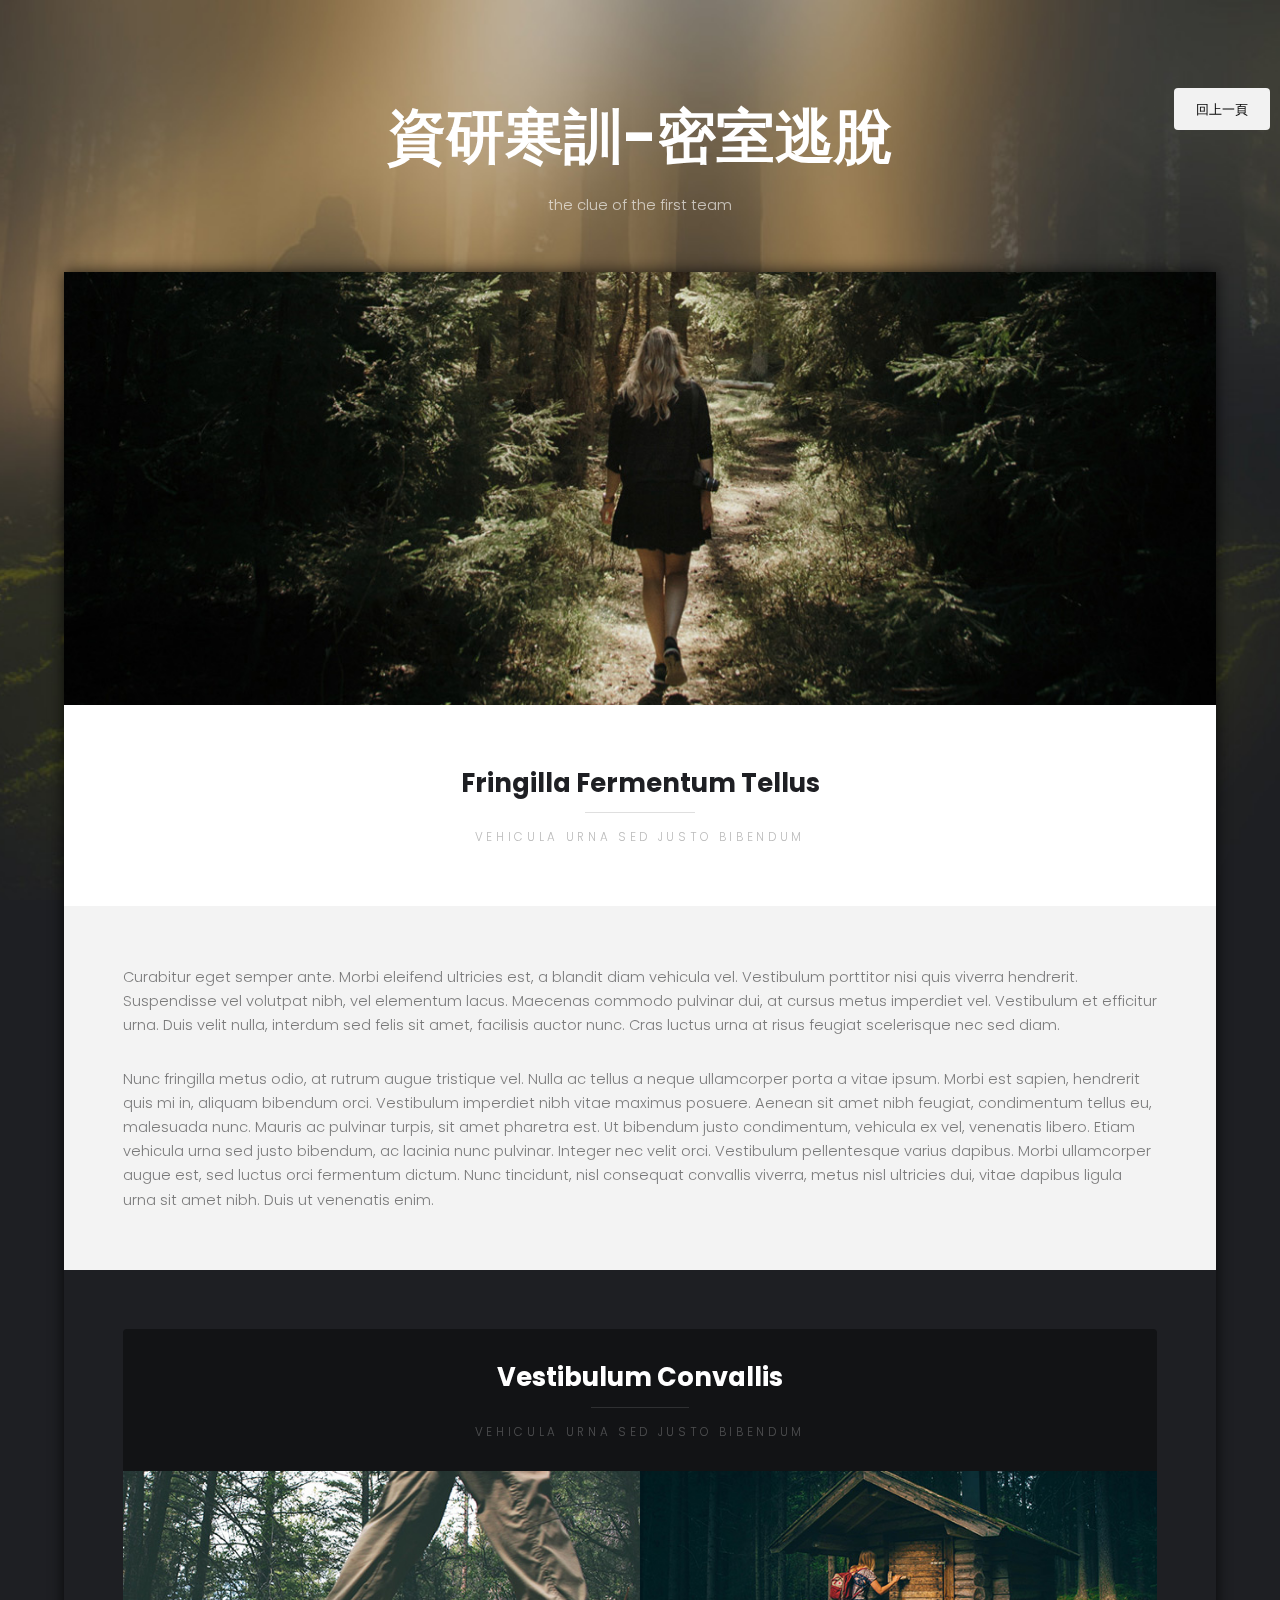
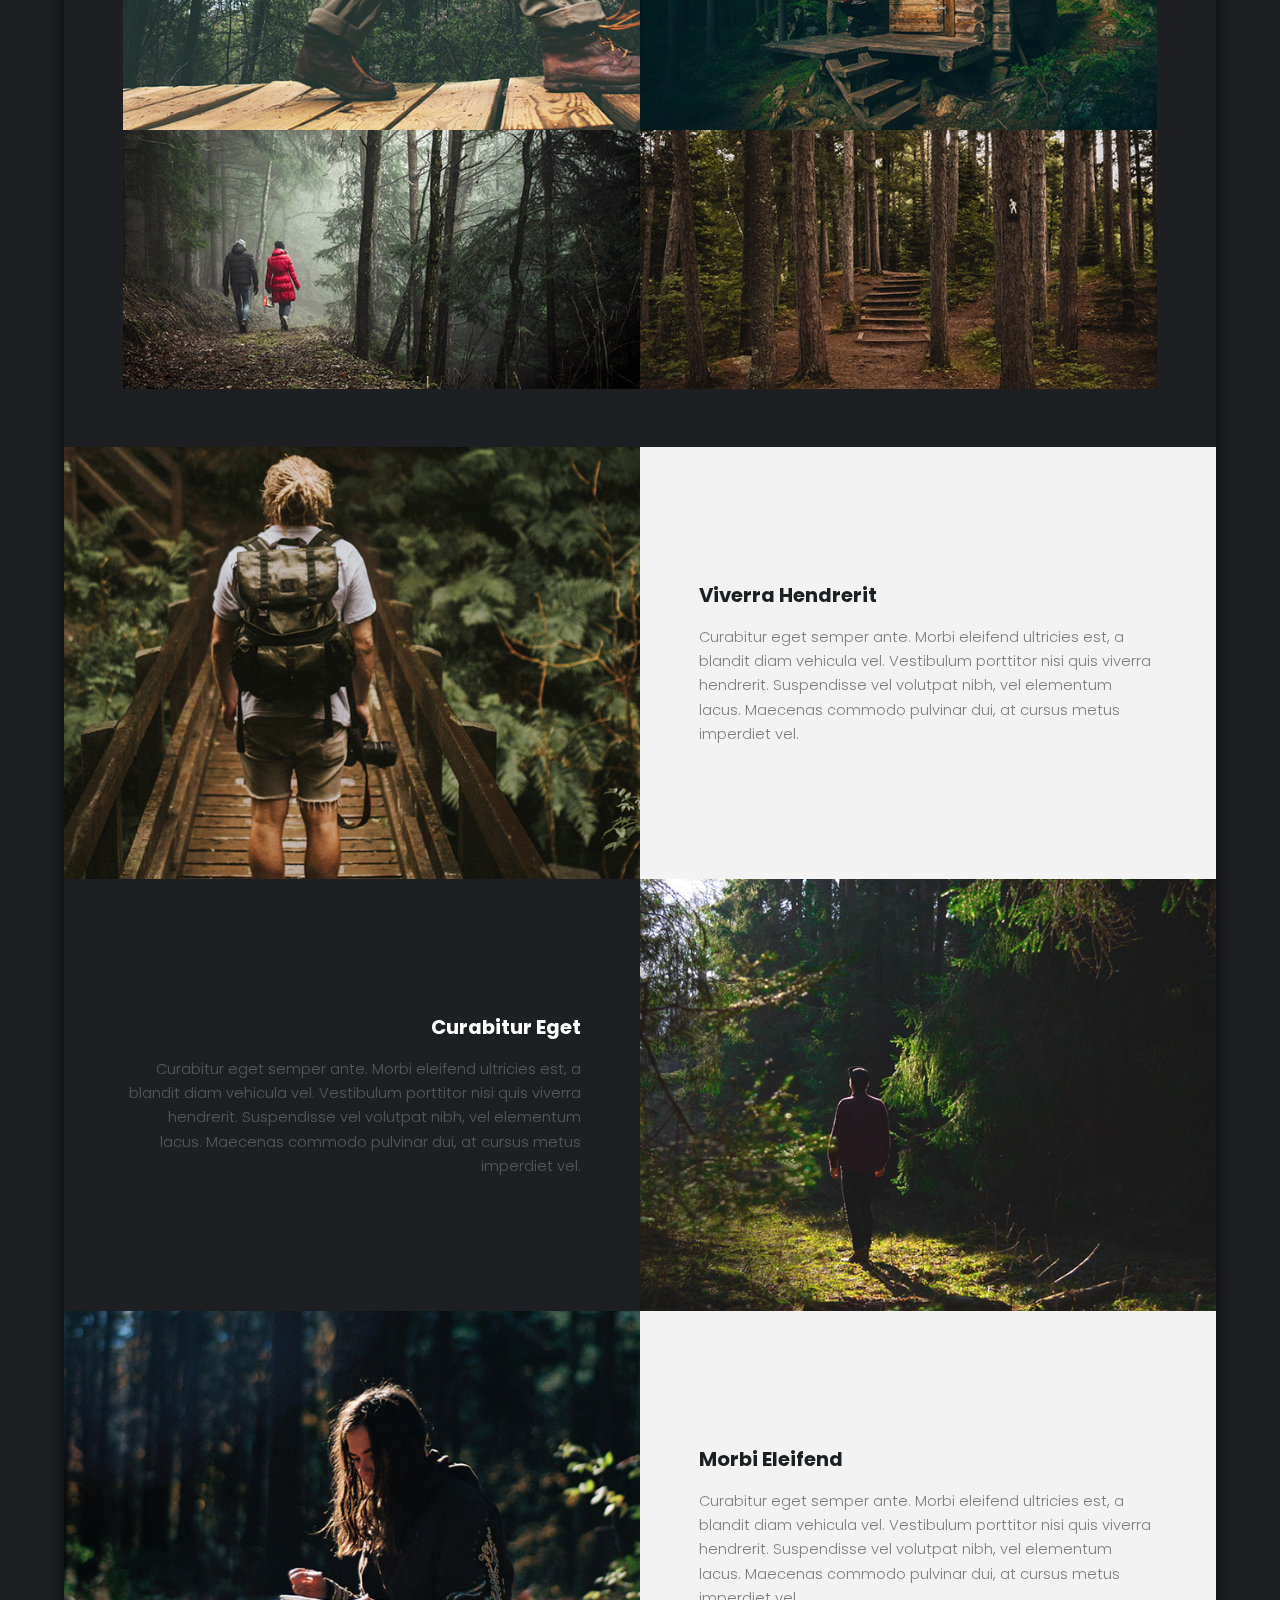
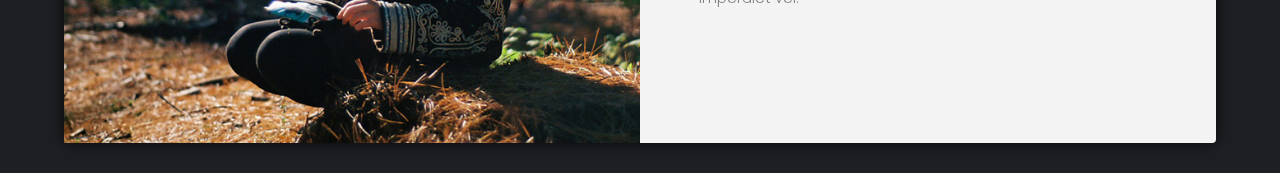
==== Clue/clue-1.html @ 42cfb379 "first commit" ====
<!DOCTYPE HTML>
<!--
	Caminar by TEMPLATED
	templated.co @templatedco
	Released for free under the Creative Commons Attribution 3.0 license (templated.co/license)
-->
<html>
	<head>
		<title>Clue</title>
		<meta charset="utf-8" />
		<meta name="viewport" content="width=device-width, initial-scale=1" />
		<link rel="stylesheet" href="assets/css/main.css" />
	</head>
	<body>
        <div class="top">
            <a href="https://weng-john.github.io/" ><button id="return">回上一頁</button></a>
        </div>
		<!-- Header -->
			<header id="header">
				<div class="logo">
                    <a href="#">資研寒訓-密室逃脫 
                        <br><br>
                        <span>the clue of the first team</span></a>
                </div>
			</header>

		<!-- Main -->
			<section id="main">
				<div class="inner">

				<!-- One -->
					<section id="one" class="wrapper style1">

						<div class="image fit flush">
							<img src="images/pic02.jpg" alt="" />
						</div>
						<header class="special">
							<h2>Fringilla Fermentum Tellus</h2>
							<p>vehicula urna sed justo bibendum</p>
						</header>
						<div class="content">
							<p>Curabitur eget semper ante. Morbi eleifend ultricies est, a blandit diam vehicula vel. Vestibulum porttitor nisi quis viverra hendrerit. Suspendisse vel volutpat nibh, vel elementum lacus. Maecenas commodo pulvinar dui, at cursus metus imperdiet vel. Vestibulum et efficitur urna. Duis velit nulla, interdum sed felis sit amet, facilisis auctor nunc. Cras luctus urna at risus feugiat scelerisque nec sed diam. </p>
							<p>Nunc fringilla metus odio, at rutrum augue tristique vel. Nulla ac tellus a neque ullamcorper porta a vitae ipsum. Morbi est sapien, hendrerit quis mi in, aliquam bibendum orci. Vestibulum imperdiet nibh vitae maximus posuere. Aenean sit amet nibh feugiat, condimentum tellus eu, malesuada nunc. Mauris ac pulvinar turpis, sit amet pharetra est. Ut bibendum justo condimentum, vehicula ex vel, venenatis libero. Etiam vehicula urna sed justo bibendum, ac lacinia nunc pulvinar. Integer nec velit orci. Vestibulum pellentesque varius dapibus. Morbi ullamcorper augue est, sed luctus orci fermentum dictum. Nunc tincidunt, nisl consequat convallis viverra, metus nisl ultricies dui, vitae dapibus ligula urna sit amet nibh. Duis ut venenatis enim.</p>
						</div>
					</section>

				<!-- Two -->
					<section id="two" class="wrapper style2">
						<header>
							<h2>Vestibulum Convallis</h2>
							<p>vehicula urna sed justo bibendum</p>
						</header>
						<div class="content">
							<div class="gallery">
								<div>
									<div class="image fit flush">
										<a href="images/pic03.jpg"><img src="images/pic03.jpg" alt="" /></a>
									</div>
								</div>
								<div>
									<div class="image fit flush">
										<a href="images/pic01.jpg"><img src="images/pic01.jpg" alt="" /></a>
									</div>
								</div>
								<div>
									<div class="image fit flush">
										<a href="images/pic04.jpg"><img src="images/pic04.jpg" alt="" /></a>
									</div>
								</div>
								<div>
									<div class="image fit flush">
										<a href="images/pic05.jpg"><img src="images/pic05.jpg" alt="" /></a>
									</div>
								</div>
							</div>
						</div>
					</section>

				<!-- Three -->
					<section id="three" class="wrapper">
						<div class="spotlight">
							<div class="image flush"><img src="images/pic06.jpg" alt="" /></div>
							<div class="inner">
								<h3>Viverra Hendrerit</h3>
								<p>Curabitur eget semper ante. Morbi eleifend ultricies est, a blandit diam vehicula vel. Vestibulum porttitor nisi quis viverra hendrerit. Suspendisse vel volutpat nibh, vel elementum lacus. Maecenas commodo pulvinar dui, at cursus metus imperdiet vel.</p>
							</div>
						</div>
						<div class="spotlight alt">
							<div class="image flush"><img src="images/pic07.jpg" alt="" /></div>
							<div  class="inner">
								<h3>Curabitur Eget</h3>
								<p>Curabitur eget semper ante. Morbi eleifend ultricies est, a blandit diam vehicula vel. Vestibulum porttitor nisi quis viverra hendrerit. Suspendisse vel volutpat nibh, vel elementum lacus. Maecenas commodo pulvinar dui, at cursus metus imperdiet vel.</p>
							</div>
						</div>
						<div class="spotlight">
							<div class="image flush"><img src="images/pic08.jpg" alt="" /></div>
							<div class="inner">
								<h3>Morbi Eleifend</h3>
								<p>Curabitur eget semper ante. Morbi eleifend ultricies est, a blandit diam vehicula vel. Vestibulum porttitor nisi quis viverra hendrerit. Suspendisse vel volutpat nibh, vel elementum lacus. Maecenas commodo pulvinar dui, at cursus metus imperdiet vel.</p>
							</div>
						</div>
					</section>

				</div>
			</section>

		<!-- Scripts -->
			<script src="assets/js/jquery.min.js"></script>
			<script src="assets/js/jquery.poptrox.min.js"></script>
			<script src="assets/js/skel.min.js"></script>
			<script src="assets/js/util.js"></script>
			<script src="assets/js/main.js"></script>
            <script src="assets/js/Caesar.js"></script>
            <script src="assets/js/button.js"></script>

	</body>
</html>
---- Clue/assets/css/main.css ----
@import url(font-awesome.min.css);
@import url("https://fonts.googleapis.com/css?family=Poppins:300,400,500,600,700");

/*
	Caminar by TEMPLATED
	templated.co @templatedco
	Released for free under the Creative Commons Attribution 3.0 license (templated.co/license)
*/

/* Reset */

	html, body, div, span, applet, object, iframe, h1, h2, h3, h4, h5, h6, p, blockquote, pre, a, abbr, acronym, address, big, cite, code, del, dfn, em, img, ins, kbd, q, s, samp, small, strike, strong, sub, sup, tt, var, b, u, i, center, dl, dt, dd, ol, ul, li, fieldset, form, label, legend, table, caption, tbody, tfoot, thead, tr, th, td, article, aside, canvas, details, embed, figure, figcaption, footer, header, hgroup, menu, nav, output, ruby, section, summary, time, mark, audio, video {
		margin: 0;
		padding: 0;
		border: 0;
		font-size: 100%;
		font: inherit;
		vertical-align: baseline;
	}

	article, aside, details, figcaption, figure, footer, header, hgroup, menu, nav, section {
		display: block;
	}

	body {
		line-height: 1;
	}

	ol, ul {
		list-style: none;
	}

	blockquote, q {
		quotes: none;
	}

	blockquote:before, blockquote:after, q:before, q:after {
		content: '';
		content: none;
	}

	table {
		border-collapse: collapse;
		border-spacing: 0;
	}

	body {
		-webkit-text-size-adjust: none;
	}

/* Box Model */

	*, *:before, *:after {
		-moz-box-sizing: border-box;
		-webkit-box-sizing: border-box;
		box-sizing: border-box;
	}

/* Containers */

	.container {
		margin-left: auto;
		margin-right: auto;
	}

	.container.\31 25\25 {
		width: 100%;
		max-width: 100rem;
		min-width: 80rem;
	}

	.container.\37 5\25 {
		width: 60rem;
	}

	.container.\35 0\25 {
		width: 40rem;
	}

	.container.\32 5\25 {
		width: 20rem;
	}

	.container {
		width: 80rem;
	}

	@media screen and (max-width: 1680px) {

		.container.\31 25\25 {
			width: 100%;
			max-width: 100rem;
			min-width: 80rem;
		}

		.container.\37 5\25 {
			width: 60rem;
		}

		.container.\35 0\25 {
			width: 40rem;
		}

		.container.\32 5\25 {
			width: 20rem;
		}

		.container {
			width: 80rem;
		}

	}

	@media screen and (max-width: 1280px) {

		.container.\31 25\25 {
			width: 100%;
			max-width: 81.25rem;
			min-width: 65rem;
		}

		.container.\37 5\25 {
			width: 48.75rem;
		}

		.container.\35 0\25 {
			width: 32.5rem;
		}

		.container.\32 5\25 {
			width: 16.25rem;
		}

		.container {
			width: 65rem;
		}

	}

	@media screen and (max-width: 980px) {

		.container.\31 25\25 {
			width: 100%;
			max-width: 112.5%;
			min-width: 90%;
		}

		.container.\37 5\25 {
			width: 67.5%;
		}

		.container.\35 0\25 {
			width: 45%;
		}

		.container.\32 5\25 {
			width: 22.5%;
		}

		.container {
			width: 90%;
		}

	}

	@media screen and (max-width: 736px) {

		.container.\31 25\25 {
			width: 100%;
			max-width: 112.5%;
			min-width: 90%;
		}

		.container.\37 5\25 {
			width: 67.5%;
		}

		.container.\35 0\25 {
			width: 45%;
		}

		.container.\32 5\25 {
			width: 22.5%;
		}

		.container {
			width: 90% !important;
		}

	}

	@media screen and (max-width: 480px) {

		.container.\31 25\25 {
			width: 100%;
			max-width: 112.5%;
			min-width: 90%;
		}

		.container.\37 5\25 {
			width: 67.5%;
		}

		.container.\35 0\25 {
			width: 45%;
		}

		.container.\32 5\25 {
			width: 22.5%;
		}

		.container {
			width: 90% !important;
		}

	}

/* Grid */

	.row {
		border-bottom: solid 1px transparent;
		-moz-box-sizing: border-box;
		-webkit-box-sizing: border-box;
		box-sizing: border-box;
	}

	.row > * {
		float: left;
		-moz-box-sizing: border-box;
		-webkit-box-sizing: border-box;
		box-sizing: border-box;
	}

	.row:after, .row:before {
		content: '';
		display: block;
		clear: both;
		height: 0;
	}

	.row.uniform > * > :first-child {
		margin-top: 0;
	}

	.row.uniform > * > :last-child {
		margin-bottom: 0;
	}

	.row.\30 \25 > * {
		padding: 0 0 0 0rem;
	}

	.row.\30 \25 {
		margin: 0 0 -1px 0rem;
	}

	.row.uniform.\30 \25 > * {
		padding: 0rem 0 0 0rem;
	}

	.row.uniform.\30 \25 {
		margin: 0rem 0 -1px 0rem;
	}

	.row > * {
		padding: 0 0 0 2rem;
	}

	.row {
		margin: 0 0 -1px -2rem;
	}

	.row.uniform > * {
		padding: 2rem 0 0 2rem;
	}

	.row.uniform {
		margin: -2rem 0 -1px -2rem;
	}

	.row.\32 00\25 > * {
		padding: 0 0 0 4rem;
	}

	.row.\32 00\25 {
		margin: 0 0 -1px -4rem;
	}

	.row.uniform.\32 00\25 > * {
		padding: 4rem 0 0 4rem;
	}

	.row.uniform.\32 00\25 {
		margin: -4rem 0 -1px -4rem;
	}

	.row.\31 50\25 > * {
		padding: 0 0 0 3rem;
	}

	.row.\31 50\25 {
		margin: 0 0 -1px -3rem;
	}

	.row.uniform.\31 50\25 > * {
		padding: 3rem 0 0 3rem;
	}

	.row.uniform.\31 50\25 {
		margin: -3rem 0 -1px -3rem;
	}

	.row.\35 0\25 > * {
		padding: 0 0 0 1rem;
	}

	.row.\35 0\25 {
		margin: 0 0 -1px -1rem;
	}

	.row.uniform.\35 0\25 > * {
		padding: 1rem 0 0 1rem;
	}

	.row.uniform.\35 0\25 {
		margin: -1rem 0 -1px -1rem;
	}

	.row.\32 5\25 > * {
		padding: 0 0 0 0.5rem;
	}

	.row.\32 5\25 {
		margin: 0 0 -1px -0.5rem;
	}

	.row.uniform.\32 5\25 > * {
		padding: 0.5rem 0 0 0.5rem;
	}

	.row.uniform.\32 5\25 {
		margin: -0.5rem 0 -1px -0.5rem;
	}

	.\31 2u, .\31 2u\24 {
		width: 100%;
		clear: none;
		margin-left: 0;
	}

	.\31 1u, .\31 1u\24 {
		width: 91.6666666667%;
		clear: none;
		margin-left: 0;
	}

	.\31 0u, .\31 0u\24 {
		width: 83.3333333333%;
		clear: none;
		margin-left: 0;
	}

	.\39 u, .\39 u\24 {
		width: 75%;
		clear: none;
		margin-left: 0;
	}

	.\38 u, .\38 u\24 {
		width: 66.6666666667%;
		clear: none;
		margin-left: 0;
	}

	.\37 u, .\37 u\24 {
		width: 58.3333333333%;
		clear: none;
		margin-left: 0;
	}

	.\36 u, .\36 u\24 {
		width: 50%;
		clear: none;
		margin-left: 0;
	}

	.\35 u, .\35 u\24 {
		width: 41.6666666667%;
		clear: none;
		margin-left: 0;
	}

	.\34 u, .\34 u\24 {
		width: 33.3333333333%;
		clear: none;
		margin-left: 0;
	}

	.\33 u, .\33 u\24 {
		width: 25%;
		clear: none;
		margin-left: 0;
	}

	.\32 u, .\32 u\24 {
		width: 16.6666666667%;
		clear: none;
		margin-left: 0;
	}

	.\31 u, .\31 u\24 {
		width: 8.3333333333%;
		clear: none;
		margin-left: 0;
	}

	.\31 2u\24 + *,
	.\31 1u\24 + *,
	.\31 0u\24 + *,
	.\39 u\24 + *,
	.\38 u\24 + *,
	.\37 u\24 + *,
	.\36 u\24 + *,
	.\35 u\24 + *,
	.\34 u\24 + *,
	.\33 u\24 + *,
	.\32 u\24 + *,
	.\31 u\24 + * {
		clear: left;
	}

	.\-11u {
		margin-left: 91.66667%;
	}

	.\-10u {
		margin-left: 83.33333%;
	}

	.\-9u {
		margin-left: 75%;
	}

	.\-8u {
		margin-left: 66.66667%;
	}

	.\-7u {
		margin-left: 58.33333%;
	}

	.\-6u {
		margin-left: 50%;
	}

	.\-5u {
		margin-left: 41.66667%;
	}

	.\-4u {
		margin-left: 33.33333%;
	}

	.\-3u {
		margin-left: 25%;
	}

	.\-2u {
		margin-left: 16.66667%;
	}

	.\-1u {
		margin-left: 8.33333%;
	}

	@media screen and (max-width: 1680px) {

		.row > * {
			padding: 0 0 0 2rem;
		}

		.row {
			margin: 0 0 -1px -2rem;
		}

		.row.uniform > * {
			padding: 2rem 0 0 2rem;
		}

		.row.uniform {
			margin: -2rem 0 -1px -2rem;
		}

		.row.\32 00\25 > * {
			padding: 0 0 0 4rem;
		}

		.row.\32 00\25 {
			margin: 0 0 -1px -4rem;
		}

		.row.uniform.\32 00\25 > * {
			padding: 4rem 0 0 4rem;
		}

		.row.uniform.\32 00\25 {
			margin: -4rem 0 -1px -4rem;
		}

		.row.\31 50\25 > * {
			padding: 0 0 0 3rem;
		}

		.row.\31 50\25 {
			margin: 0 0 -1px -3rem;
		}

		.row.uniform.\31 50\25 > * {
			padding: 3rem 0 0 3rem;
		}

		.row.uniform.\31 50\25 {
			margin: -3rem 0 -1px -3rem;
		}

		.row.\35 0\25 > * {
			padding: 0 0 0 1rem;
		}

		.row.\35 0\25 {
			margin: 0 0 -1px -1rem;
		}

		.row.uniform.\35 0\25 > * {
			padding: 1rem 0 0 1rem;
		}

		.row.uniform.\35 0\25 {
			margin: -1rem 0 -1px -1rem;
		}

		.row.\32 5\25 > * {
			padding: 0 0 0 0.5rem;
		}

		.row.\32 5\25 {
			margin: 0 0 -1px -0.5rem;
		}

		.row.uniform.\32 5\25 > * {
			padding: 0.5rem 0 0 0.5rem;
		}

		.row.uniform.\32 5\25 {
			margin: -0.5rem 0 -1px -0.5rem;
		}

		.\31 2u\28xlarge\29, .\31 2u\24\28xlarge\29 {
			width: 100%;
			clear: none;
			margin-left: 0;
		}

		.\31 1u\28xlarge\29, .\31 1u\24\28xlarge\29 {
			width: 91.6666666667%;
			clear: none;
			margin-left: 0;
		}

		.\31 0u\28xlarge\29, .\31 0u\24\28xlarge\29 {
			width: 83.3333333333%;
			clear: none;
			margin-left: 0;
		}

		.\39 u\28xlarge\29, .\39 u\24\28xlarge\29 {
			width: 75%;
			clear: none;
			margin-left: 0;
		}

		.\38 u\28xlarge\29, .\38 u\24\28xlarge\29 {
			width: 66.6666666667%;
			clear: none;
			margin-left: 0;
		}

		.\37 u\28xlarge\29, .\37 u\24\28xlarge\29 {
			width: 58.3333333333%;
			clear: none;
			margin-left: 0;
		}

		.\36 u\28xlarge\29, .\36 u\24\28xlarge\29 {
			width: 50%;
			clear: none;
			margin-left: 0;
		}

		.\35 u\28xlarge\29, .\35 u\24\28xlarge\29 {
			width: 41.6666666667%;
			clear: none;
			margin-left: 0;
		}

		.\34 u\28xlarge\29, .\34 u\24\28xlarge\29 {
			width: 33.3333333333%;
			clear: none;
			margin-left: 0;
		}

		.\33 u\28xlarge\29, .\33 u\24\28xlarge\29 {
			width: 25%;
			clear: none;
			margin-left: 0;
		}

		.\32 u\28xlarge\29, .\32 u\24\28xlarge\29 {
			width: 16.6666666667%;
			clear: none;
			margin-left: 0;
		}

		.\31 u\28xlarge\29, .\31 u\24\28xlarge\29 {
			width: 8.3333333333%;
			clear: none;
			margin-left: 0;
		}

		.\31 2u\24\28xlarge\29 + *,
		.\31 1u\24\28xlarge\29 + *,
		.\31 0u\24\28xlarge\29 + *,
		.\39 u\24\28xlarge\29 + *,
		.\38 u\24\28xlarge\29 + *,
		.\37 u\24\28xlarge\29 + *,
		.\36 u\24\28xlarge\29 + *,
		.\35 u\24\28xlarge\29 + *,
		.\34 u\24\28xlarge\29 + *,
		.\33 u\24\28xlarge\29 + *,
		.\32 u\24\28xlarge\29 + *,
		.\31 u\24\28xlarge\29 + * {
			clear: left;
		}

		.\-11u\28xlarge\29 {
			margin-left: 91.66667%;
		}

		.\-10u\28xlarge\29 {
			margin-left: 83.33333%;
		}

		.\-9u\28xlarge\29 {
			margin-left: 75%;
		}

		.\-8u\28xlarge\29 {
			margin-left: 66.66667%;
		}

		.\-7u\28xlarge\29 {
			margin-left: 58.33333%;
		}

		.\-6u\28xlarge\29 {
			margin-left: 50%;
		}

		.\-5u\28xlarge\29 {
			margin-left: 41.66667%;
		}

		.\-4u\28xlarge\29 {
			margin-left: 33.33333%;
		}

		.\-3u\28xlarge\29 {
			margin-left: 25%;
		}

		.\-2u\28xlarge\29 {
			margin-left: 16.66667%;
		}

		.\-1u\28xlarge\29 {
			margin-left: 8.33333%;
		}

	}

	@media screen and (max-width: 1280px) {

		.row > * {
			padding: 0 0 0 1.5rem;
		}

		.row {
			margin: 0 0 -1px -1.5rem;
		}

		.row.uniform > * {
			padding: 1.5rem 0 0 1.5rem;
		}

		.row.uniform {
			margin: -1.5rem 0 -1px -1.5rem;
		}

		.row.\32 00\25 > * {
			padding: 0 0 0 3rem;
		}

		.row.\32 00\25 {
			margin: 0 0 -1px -3rem;
		}

		.row.uniform.\32 00\25 > * {
			padding: 3rem 0 0 3rem;
		}

		.row.uniform.\32 00\25 {
			margin: -3rem 0 -1px -3rem;
		}

		.row.\31 50\25 > * {
			padding: 0 0 0 2.25rem;
		}

		.row.\31 50\25 {
			margin: 0 0 -1px -2.25rem;
		}

		.row.uniform.\31 50\25 > * {
			padding: 2.25rem 0 0 2.25rem;
		}

		.row.uniform.\31 50\25 {
			margin: -2.25rem 0 -1px -2.25rem;
		}

		.row.\35 0\25 > * {
			padding: 0 0 0 0.75rem;
		}

		.row.\35 0\25 {
			margin: 0 0 -1px -0.75rem;
		}

		.row.uniform.\35 0\25 > * {
			padding: 0.75rem 0 0 0.75rem;
		}

		.row.uniform.\35 0\25 {
			margin: -0.75rem 0 -1px -0.75rem;
		}

		.row.\32 5\25 > * {
			padding: 0 0 0 0.375rem;
		}

		.row.\32 5\25 {
			margin: 0 0 -1px -0.375rem;
		}

		.row.uniform.\32 5\25 > * {
			padding: 0.375rem 0 0 0.375rem;
		}

		.row.uniform.\32 5\25 {
			margin: -0.375rem 0 -1px -0.375rem;
		}

		.\31 2u\28large\29, .\31 2u\24\28large\29 {
			width: 100%;
			clear: none;
			margin-left: 0;
		}

		.\31 1u\28large\29, .\31 1u\24\28large\29 {
			width: 91.6666666667%;
			clear: none;
			margin-left: 0;
		}

		.\31 0u\28large\29, .\31 0u\24\28large\29 {
			width: 83.3333333333%;
			clear: none;
			margin-left: 0;
		}

		.\39 u\28large\29, .\39 u\24\28large\29 {
			width: 75%;
			clear: none;
			margin-left: 0;
		}

		.\38 u\28large\29, .\38 u\24\28large\29 {
			width: 66.6666666667%;
			clear: none;
			margin-left: 0;
		}

		.\37 u\28large\29, .\37 u\24\28large\29 {
			width: 58.3333333333%;
			clear: none;
			margin-left: 0;
		}

		.\36 u\28large\29, .\36 u\24\28large\29 {
			width: 50%;
			clear: none;
			margin-left: 0;
		}

		.\35 u\28large\29, .\35 u\24\28large\29 {
			width: 41.6666666667%;
			clear: none;
			margin-left: 0;
		}

		.\34 u\28large\29, .\34 u\24\28large\29 {
			width: 33.3333333333%;
			clear: none;
			margin-left: 0;
		}

		.\33 u\28large\29, .\33 u\24\28large\29 {
			width: 25%;
			clear: none;
			margin-left: 0;
		}

		.\32 u\28large\29, .\32 u\24\28large\29 {
			width: 16.6666666667%;
			clear: none;
			margin-left: 0;
		}

		.\31 u\28large\29, .\31 u\24\28large\29 {
			width: 8.3333333333%;
			clear: none;
			margin-left: 0;
		}

		.\31 2u\24\28large\29 + *,
		.\31 1u\24\28large\29 + *,
		.\31 0u\24\28large\29 + *,
		.\39 u\24\28large\29 + *,
		.\38 u\24\28large\29 + *,
		.\37 u\24\28large\29 + *,
		.\36 u\24\28large\29 + *,
		.\35 u\24\28large\29 + *,
		.\34 u\24\28large\29 + *,
		.\33 u\24\28large\29 + *,
		.\32 u\24\28large\29 + *,
		.\31 u\24\28large\29 + * {
			clear: left;
		}

		.\-11u\28large\29 {
			margin-left: 91.66667%;
		}

		.\-10u\28large\29 {
			margin-left: 83.33333%;
		}

		.\-9u\28large\29 {
			margin-left: 75%;
		}

		.\-8u\28large\29 {
			margin-left: 66.66667%;
		}

		.\-7u\28large\29 {
			margin-left: 58.33333%;
		}

		.\-6u\28large\29 {
			margin-left: 50%;
		}

		.\-5u\28large\29 {
			margin-left: 41.66667%;
		}

		.\-4u\28large\29 {
			margin-left: 33.33333%;
		}

		.\-3u\28large\29 {
			margin-left: 25%;
		}

		.\-2u\28large\29 {
			margin-left: 16.66667%;
		}

		.\-1u\28large\29 {
			margin-left: 8.33333%;
		}

	}

	@media screen and (max-width: 980px) {

		.row > * {
			padding: 0 0 0 1.5rem;
		}

		.row {
			margin: 0 0 -1px -1.5rem;
		}

		.row.uniform > * {
			padding: 1.5rem 0 0 1.5rem;
		}

		.row.uniform {
			margin: -1.5rem 0 -1px -1.5rem;
		}

		.row.\32 00\25 > * {
			padding: 0 0 0 3rem;
		}

		.row.\32 00\25 {
			margin: 0 0 -1px -3rem;
		}

		.row.uniform.\32 00\25 > * {
			padding: 3rem 0 0 3rem;
		}

		.row.uniform.\32 00\25 {
			margin: -3rem 0 -1px -3rem;
		}

		.row.\31 50\25 > * {
			padding: 0 0 0 2.25rem;
		}

		.row.\31 50\25 {
			margin: 0 0 -1px -2.25rem;
		}

		.row.uniform.\31 50\25 > * {
			padding: 2.25rem 0 0 2.25rem;
		}

		.row.uniform.\31 50\25 {
			margin: -2.25rem 0 -1px -2.25rem;
		}

		.row.\35 0\25 > * {
			padding: 0 0 0 0.75rem;
		}

		.row.\35 0\25 {
			margin: 0 0 -1px -0.75rem;
		}

		.row.uniform.\35 0\25 > * {
			padding: 0.75rem 0 0 0.75rem;
		}

		.row.uniform.\35 0\25 {
			margin: -0.75rem 0 -1px -0.75rem;
		}

		.row.\32 5\25 > * {
			padding: 0 0 0 0.375rem;
		}

		.row.\32 5\25 {
			margin: 0 0 -1px -0.375rem;
		}

		.row.uniform.\32 5\25 > * {
			padding: 0.375rem 0 0 0.375rem;
		}

		.row.uniform.\32 5\25 {
			margin: -0.375rem 0 -1px -0.375rem;
		}

		.\31 2u\28medium\29, .\31 2u\24\28medium\29 {
			width: 100%;
			clear: none;
			margin-left: 0;
		}

		.\31 1u\28medium\29, .\31 1u\24\28medium\29 {
			width: 91.6666666667%;
			clear: none;
			margin-left: 0;
		}

		.\31 0u\28medium\29, .\31 0u\24\28medium\29 {
			width: 83.3333333333%;
			clear: none;
			margin-left: 0;
		}

		.\39 u\28medium\29, .\39 u\24\28medium\29 {
			width: 75%;
			clear: none;
			margin-left: 0;
		}

		.\38 u\28medium\29, .\38 u\24\28medium\29 {
			width: 66.6666666667%;
			clear: none;
			margin-left: 0;
		}

		.\37 u\28medium\29, .\37 u\24\28medium\29 {
			width: 58.3333333333%;
			clear: none;
			margin-left: 0;
		}

		.\36 u\28medium\29, .\36 u\24\28medium\29 {
			width: 50%;
			clear: none;
			margin-left: 0;
		}

		.\35 u\28medium\29, .\35 u\24\28medium\29 {
			width: 41.6666666667%;
			clear: none;
			margin-left: 0;
		}

		.\34 u\28medium\29, .\34 u\24\28medium\29 {
			width: 33.3333333333%;
			clear: none;
			margin-left: 0;
		}

		.\33 u\28medium\29, .\33 u\24\28medium\29 {
			width: 25%;
			clear: none;
			margin-left: 0;
		}

		.\32 u\28medium\29, .\32 u\24\28medium\29 {
			width: 16.6666666667%;
			clear: none;
			margin-left: 0;
		}

		.\31 u\28medium\29, .\31 u\24\28medium\29 {
			width: 8.3333333333%;
			clear: none;
			margin-left: 0;
		}

		.\31 2u\24\28medium\29 + *,
		.\31 1u\24\28medium\29 + *,
		.\31 0u\24\28medium\29 + *,
		.\39 u\24\28medium\29 + *,
		.\38 u\24\28medium\29 + *,
		.\37 u\24\28medium\29 + *,
		.\36 u\24\28medium\29 + *,
		.\35 u\24\28medium\29 + *,
		.\34 u\24\28medium\29 + *,
		.\33 u\24\28medium\29 + *,
		.\32 u\24\28medium\29 + *,
		.\31 u\24\28medium\29 + * {
			clear: left;
		}

		.\-11u\28medium\29 {
			margin-left: 91.66667%;
		}

		.\-10u\28medium\29 {
			margin-left: 83.33333%;
		}

		.\-9u\28medium\29 {
			margin-left: 75%;
		}

		.\-8u\28medium\29 {
			margin-left: 66.66667%;
		}

		.\-7u\28medium\29 {
			margin-left: 58.33333%;
		}

		.\-6u\28medium\29 {
			margin-left: 50%;
		}

		.\-5u\28medium\29 {
			margin-left: 41.66667%;
		}

		.\-4u\28medium\29 {
			margin-left: 33.33333%;
		}

		.\-3u\28medium\29 {
			margin-left: 25%;
		}

		.\-2u\28medium\29 {
			margin-left: 16.66667%;
		}

		.\-1u\28medium\29 {
			margin-left: 8.33333%;
		}

	}

	@media screen and (max-width: 736px) {

		.row > * {
			padding: 0 0 0 1.25rem;
		}

		.row {
			margin: 0 0 -1px -1.25rem;
		}

		.row.uniform > * {
			padding: 1.25rem 0 0 1.25rem;
		}

		.row.uniform {
			margin: -1.25rem 0 -1px -1.25rem;
		}

		.row.\32 00\25 > * {
			padding: 0 0 0 2.5rem;
		}

		.row.\32 00\25 {
			margin: 0 0 -1px -2.5rem;
		}

		.row.uniform.\32 00\25 > * {
			padding: 2.5rem 0 0 2.5rem;
		}

		.row.uniform.\32 00\25 {
			margin: -2.5rem 0 -1px -2.5rem;
		}

		.row.\31 50\25 > * {
			padding: 0 0 0 1.875rem;
		}

		.row.\31 50\25 {
			margin: 0 0 -1px -1.875rem;
		}

		.row.uniform.\31 50\25 > * {
			padding: 1.875rem 0 0 1.875rem;
		}

		.row.uniform.\31 50\25 {
			margin: -1.875rem 0 -1px -1.875rem;
		}

		.row.\35 0\25 > * {
			padding: 0 0 0 0.625rem;
		}

		.row.\35 0\25 {
			margin: 0 0 -1px -0.625rem;
		}

		.row.uniform.\35 0\25 > * {
			padding: 0.625rem 0 0 0.625rem;
		}

		.row.uniform.\35 0\25 {
			margin: -0.625rem 0 -1px -0.625rem;
		}

		.row.\32 5\25 > * {
			padding: 0 0 0 0.3125rem;
		}

		.row.\32 5\25 {
			margin: 0 0 -1px -0.3125rem;
		}

		.row.uniform.\32 5\25 > * {
			padding: 0.3125rem 0 0 0.3125rem;
		}

		.row.uniform.\32 5\25 {
			margin: -0.3125rem 0 -1px -0.3125rem;
		}

		.\31 2u\28small\29, .\31 2u\24\28small\29 {
			width: 100%;
			clear: none;
			margin-left: 0;
		}

		.\31 1u\28small\29, .\31 1u\24\28small\29 {
			width: 91.6666666667%;
			clear: none;
			margin-left: 0;
		}

		.\31 0u\28small\29, .\31 0u\24\28small\29 {
			width: 83.3333333333%;
			clear: none;
			margin-left: 0;
		}

		.\39 u\28small\29, .\39 u\24\28small\29 {
			width: 75%;
			clear: none;
			margin-left: 0;
		}

		.\38 u\28small\29, .\38 u\24\28small\29 {
			width: 66.6666666667%;
			clear: none;
			margin-left: 0;
		}

		.\37 u\28small\29, .\37 u\24\28small\29 {
			width: 58.3333333333%;
			clear: none;
			margin-left: 0;
		}

		.\36 u\28small\29, .\36 u\24\28small\29 {
			width: 50%;
			clear: none;
			margin-left: 0;
		}

		.\35 u\28small\29, .\35 u\24\28small\29 {
			width: 41.6666666667%;
			clear: none;
			margin-left: 0;
		}

		.\34 u\28small\29, .\34 u\24\28small\29 {
			width: 33.3333333333%;
			clear: none;
			margin-left: 0;
		}

		.\33 u\28small\29, .\33 u\24\28small\29 {
			width: 25%;
			clear: none;
			margin-left: 0;
		}

		.\32 u\28small\29, .\32 u\24\28small\29 {
			width: 16.6666666667%;
			clear: none;
			margin-left: 0;
		}

		.\31 u\28small\29, .\31 u\24\28small\29 {
			width: 8.3333333333%;
			clear: none;
			margin-left: 0;
		}

		.\31 2u\24\28small\29 + *,
		.\31 1u\24\28small\29 + *,
		.\31 0u\24\28small\29 + *,
		.\39 u\24\28small\29 + *,
		.\38 u\24\28small\29 + *,
		.\37 u\24\28small\29 + *,
		.\36 u\24\28small\29 + *,
		.\35 u\24\28small\29 + *,
		.\34 u\24\28small\29 + *,
		.\33 u\24\28small\29 + *,
		.\32 u\24\28small\29 + *,
		.\31 u\24\28small\29 + * {
			clear: left;
		}

		.\-11u\28small\29 {
			margin-left: 91.66667%;
		}

		.\-10u\28small\29 {
			margin-left: 83.33333%;
		}

		.\-9u\28small\29 {
			margin-left: 75%;
		}

		.\-8u\28small\29 {
			margin-left: 66.66667%;
		}

		.\-7u\28small\29 {
			margin-left: 58.33333%;
		}

		.\-6u\28small\29 {
			margin-left: 50%;
		}

		.\-5u\28small\29 {
			margin-left: 41.66667%;
		}

		.\-4u\28small\29 {
			margin-left: 33.33333%;
		}

		.\-3u\28small\29 {
			margin-left: 25%;
		}

		.\-2u\28small\29 {
			margin-left: 16.66667%;
		}

		.\-1u\28small\29 {
			margin-left: 8.33333%;
		}

	}

	@media screen and (max-width: 480px) {

		.row > * {
			padding: 0 0 0 1.25rem;
		}

		.row {
			margin: 0 0 -1px -1.25rem;
		}

		.row.uniform > * {
			padding: 1.25rem 0 0 1.25rem;
		}

		.row.uniform {
			margin: -1.25rem 0 -1px -1.25rem;
		}

		.row.\32 00\25 > * {
			padding: 0 0 0 2.5rem;
		}

		.row.\32 00\25 {
			margin: 0 0 -1px -2.5rem;
		}

		.row.uniform.\32 00\25 > * {
			padding: 2.5rem 0 0 2.5rem;
		}

		.row.uniform.\32 00\25 {
			margin: -2.5rem 0 -1px -2.5rem;
		}

		.row.\31 50\25 > * {
			padding: 0 0 0 1.875rem;
		}

		.row.\31 50\25 {
			margin: 0 0 -1px -1.875rem;
		}

		.row.uniform.\31 50\25 > * {
			padding: 1.875rem 0 0 1.875rem;
		}

		.row.uniform.\31 50\25 {
			margin: -1.875rem 0 -1px -1.875rem;
		}

		.row.\35 0\25 > * {
			padding: 0 0 0 0.625rem;
		}

		.row.\35 0\25 {
			margin: 0 0 -1px -0.625rem;
		}

		.row.uniform.\35 0\25 > * {
			padding: 0.625rem 0 0 0.625rem;
		}

		.row.uniform.\35 0\25 {
			margin: -0.625rem 0 -1px -0.625rem;
		}

		.row.\32 5\25 > * {
			padding: 0 0 0 0.3125rem;
		}

		.row.\32 5\25 {
			margin: 0 0 -1px -0.3125rem;
		}

		.row.uniform.\32 5\25 > * {
			padding: 0.3125rem 0 0 0.3125rem;
		}

		.row.uniform.\32 5\25 {
			margin: -0.3125rem 0 -1px -0.3125rem;
		}

		.\31 2u\28xsmall\29, .\31 2u\24\28xsmall\29 {
			width: 100%;
			clear: none;
			margin-left: 0;
		}

		.\31 1u\28xsmall\29, .\31 1u\24\28xsmall\29 {
			width: 91.6666666667%;
			clear: none;
			margin-left: 0;
		}

		.\31 0u\28xsmall\29, .\31 0u\24\28xsmall\29 {
			width: 83.3333333333%;
			clear: none;
			margin-left: 0;
		}

		.\39 u\28xsmall\29, .\39 u\24\28xsmall\29 {
			width: 75%;
			clear: none;
			margin-left: 0;
		}

		.\38 u\28xsmall\29, .\38 u\24\28xsmall\29 {
			width: 66.6666666667%;
			clear: none;
			margin-left: 0;
		}

		.\37 u\28xsmall\29, .\37 u\24\28xsmall\29 {
			width: 58.3333333333%;
			clear: none;
			margin-left: 0;
		}

		.\36 u\28xsmall\29, .\36 u\24\28xsmall\29 {
			width: 50%;
			clear: none;
			margin-left: 0;
		}

		.\35 u\28xsmall\29, .\35 u\24\28xsmall\29 {
			width: 41.6666666667%;
			clear: none;
			margin-left: 0;
		}

		.\34 u\28xsmall\29, .\34 u\24\28xsmall\29 {
			width: 33.3333333333%;
			clear: none;
			margin-left: 0;
		}

		.\33 u\28xsmall\29, .\33 u\24\28xsmall\29 {
			width: 25%;
			clear: none;
			margin-left: 0;
		}

		.\32 u\28xsmall\29, .\32 u\24\28xsmall\29 {
			width: 16.6666666667%;
			clear: none;
			margin-left: 0;
		}

		.\31 u\28xsmall\29, .\31 u\24\28xsmall\29 {
			width: 8.3333333333%;
			clear: none;
			margin-left: 0;
		}

		.\31 2u\24\28xsmall\29 + *,
		.\31 1u\24\28xsmall\29 + *,
		.\31 0u\24\28xsmall\29 + *,
		.\39 u\24\28xsmall\29 + *,
		.\38 u\24\28xsmall\29 + *,
		.\37 u\24\28xsmall\29 + *,
		.\36 u\24\28xsmall\29 + *,
		.\35 u\24\28xsmall\29 + *,
		.\34 u\24\28xsmall\29 + *,
		.\33 u\24\28xsmall\29 + *,
		.\32 u\24\28xsmall\29 + *,
		.\31 u\24\28xsmall\29 + * {
			clear: left;
		}

		.\-11u\28xsmall\29 {
			margin-left: 91.66667%;
		}

		.\-10u\28xsmall\29 {
			margin-left: 83.33333%;
		}

		.\-9u\28xsmall\29 {
			margin-left: 75%;
		}

		.\-8u\28xsmall\29 {
			margin-left: 66.66667%;
		}

		.\-7u\28xsmall\29 {
			margin-left: 58.33333%;
		}

		.\-6u\28xsmall\29 {
			margin-left: 50%;
		}

		.\-5u\28xsmall\29 {
			margin-left: 41.66667%;
		}

		.\-4u\28xsmall\29 {
			margin-left: 33.33333%;
		}

		.\-3u\28xsmall\29 {
			margin-left: 25%;
		}

		.\-2u\28xsmall\29 {
			margin-left: 16.66667%;
		}

		.\-1u\28xsmall\29 {
			margin-left: 8.33333%;
		}

	}

/* Basic */

	@-ms-viewport {
		width: device-width;
	}

	body {
		-ms-overflow-style: scrollbar;
	}

	@media screen and (max-width: 480px) {

		html, body {
			min-width: 320px;
		}

	}

	body {
		background: #fff;
	}

		body.is-loading *, body.is-loading *:before, body.is-loading *:after {
			-moz-animation: none !important;
			-webkit-animation: none !important;
			-ms-animation: none !important;
			animation: none !important;
			-moz-transition: none !important;
			-webkit-transition: none !important;
			-ms-transition: none !important;
			transition: none !important;
		}

/* Type */

	html {
		font-size: 13pt;
	}

		@media screen and (max-width: 1680px) {

			html {
				font-size: 11pt;
			}

		}

		@media screen and (max-width: 1280px) {

			html {
				font-size: 11pt;
			}

		}

		@media screen and (max-width: 980px) {

			html {
				font-size: 12pt;
			}

		}

		@media screen and (max-width: 736px) {

			html {
				font-size: 12pt;
			}

		}

		@media screen and (max-width: 480px) {

			html {
				font-size: 12pt;
			}

		}

	body {
		background-color: #fff;
		color: rgba(0, 0, 0, 0.5);
	}

	body, input, select, textarea {
		font-family: "Poppins", sans-serif;
		font-weight: 300;
		font-size: 1rem;
		line-height: 1.65;
	}

	a {
		text-decoration: underline;
	}

		a:hover {
			text-decoration: none;
		}

	strong, b {
		font-weight: 600;
	}

	em, i {
		font-style: italic;
	}

	p {
		margin: 0 0 2rem 0;
	}

		p:last-child {
			margin: 0;
		}

		p.special {
			text-transform: uppercase;
			font-size: .75rem;
			font-weight: 300;
			margin: 0 0 .5rem 0;
			padding: 0 0 1rem 0;
			letter-spacing: .25rem;
		}

			p.special:after {
				content: '';
				position: absolute;
				margin: auto;
				right: 0;
				bottom: 0;
				left: 0;
				width: 50%;
				height: 1px;
				background-color: rgba(0, 0, 0, 0.125);
			}

	h1, h2, h3, h4, h5, h6 {
		font-weight: 700;
		line-height: 1.5;
		margin: 0 0 1rem 0;
	}

		h1 a, h2 a, h3 a, h4 a, h5 a, h6 a {
			color: inherit;
			text-decoration: none;
		}

	h2 {
		font-size: 1.75rem;
	}

	h3 {
		font-size: 1.35rem;
	}

	h4 {
		font-size: 1.1rem;
	}

	h5 {
		font-size: 0.9rem;
	}

	h6 {
		font-size: 0.7rem;
	}

	sub {
		font-size: 0.8rem;
		position: relative;
		top: 0.5rem;
	}

	sup {
		font-size: 0.8rem;
		position: relative;
		top: -0.5rem;
	}

	blockquote {
		border-left: solid 4px;
		font-style: italic;
		margin: 0 0 2rem 0;
		padding: 0.5rem 0 0.5rem 2rem;
	}

	code {
		border-radius: 4px;
		border: solid 1px;
		font-family: "Courier New", monospace;
		font-size: 0.9rem;
		margin: 0 0.25rem;
		padding: 0.25rem 0.65rem;
	}

	pre {
		-webkit-overflow-scrolling: touch;
		font-family: "Courier New", monospace;
		font-size: 0.9rem;
		margin: 0 0 2rem 0;
	}

		pre code {
			display: block;
			line-height: 1.75;
			padding: 1rem 1.5rem;
			overflow-x: auto;
		}

	hr {
		border: 0;
		border-bottom: solid 1px;
		margin: 2rem 0;
	}

		hr.major {
			margin: 3rem 0;
		}

	.align-left {
		text-align: left;
	}

	.align-center {
		text-align: center;
	}

	.align-right {
		text-align: right;
	}

	input, select, textarea {
		color: #1e1f23;
	}

	a {
		color: #54a354;
	}

	strong, b {
		color: #1e1f23;
	}

	h1, h2, h3, h4, h5, h6 {
		color: #1e1f23;
	}

	blockquote {
		border-left-color: rgba(144, 144, 144, 0.25);
	}

	code {
		background: rgba(144, 144, 144, 0.075);
		border-color: rgba(144, 144, 144, 0.25);
	}

	hr {
		border-bottom-color: rgba(144, 144, 144, 0.25);
	}

/* Box */

	.box {
		margin-bottom: 2rem;
		background: rgba(255, 255, 255, 0.95);
		border-radius: 4px;
	}

		.box .image.fit {
			margin: 0;
			border-radius: 0;
		}

			.box .image.fit img {
				border-radius: 0;
			}

		.box header {
			margin: 0 0 2rem 0;
		}

			.box header h2 {
				margin-bottom: 1rem;
				position: relative;
				padding-bottom: 1rem;
				font-weight: 700;
			}

				.box header h2:after {
					content: '';
					position: absolute;
					margin: auto;
					right: 0;
					bottom: 0;
					left: 0;
					width: 10%;
					height: 1px;
					background-color: rgba(0, 0, 0, 0.125);
				}

			.box header p {
				text-transform: uppercase;
				font-size: .75rem;
				font-weight: 300;
				margin: 1rem 0;
				padding: 0;
				letter-spacing: .25rem;
			}

		.box .content {
			padding: 3rem;
		}

		.box > :last-child,
		.box > :last-child > :last-child,
		.box > :last-child > :last-child > :last-child {
			margin-bottom: 0;
		}

		.box.alt {
			border: 0;
			border-radius: 0;
			padding: 0;
		}

		@media screen and (max-width: 736px) {

			.box .content {
				padding: 2rem;
			}

		}

	.box {
		border-color: rgba(144, 144, 144, 0.25);
	}

/* Button */

	input[type="submit"],
	input[type="reset"],
	input[type="button"],
	button,
	.button {
		-moz-appearance: none;
		-webkit-appearance: none;
		-ms-appearance: none;
		appearance: none;
		-moz-transition: background-color 0.2s ease-in-out, color 0.2s ease-in-out;
		-webkit-transition: background-color 0.2s ease-in-out, color 0.2s ease-in-out;
		-ms-transition: background-color 0.2s ease-in-out, color 0.2s ease-in-out;
		transition: background-color 0.2s ease-in-out, color 0.2s ease-in-out;
		border-radius: 4px;
		border: 0;
		cursor: pointer;
		display: inline-block;
		font-weight: 300;
		height: 2.85rem;
		line-height: 2.95rem;
		padding: 0 1.5rem;
		text-align: center;
		text-decoration: none;
		text-transform: uppercase;
		white-space: nowrap;
	}

		input[type="submit"].icon,
		input[type="reset"].icon,
		input[type="button"].icon,
		button.icon,
		.button.icon {
			padding-left: 1.35rem;
		}

			input[type="submit"].icon:before,
			input[type="reset"].icon:before,
			input[type="button"].icon:before,
			button.icon:before,
			.button.icon:before {
				margin-right: 0.5rem;
			}

		input[type="submit"].fit,
		input[type="reset"].fit,
		input[type="button"].fit,
		button.fit,
		.button.fit {
			display: block;
			margin: 0 0 1rem 0;
			width: 100%;
		}

		input[type="submit"].small,
		input[type="reset"].small,
		input[type="button"].small,
		button.small,
		.button.small {
			font-size: 0.8rem;
		}

		input[type="submit"].big,
		input[type="reset"].big,
		input[type="button"].big,
		button.big,
		.button.big {
			font-size: 1.35rem;
		}

		input[type="submit"].disabled, input[type="submit"]:disabled,
		input[type="reset"].disabled,
		input[type="reset"]:disabled,
		input[type="button"].disabled,
		input[type="button"]:disabled,
		button.disabled,
		button:disabled,
		.button.disabled,
		.button:disabled {
			-moz-pointer-events: none;
			-webkit-pointer-events: none;
			-ms-pointer-events: none;
			pointer-events: none;
			opacity: 0.25;
		}

		@media screen and (max-width: 480px) {

			input[type="submit"],
			input[type="reset"],
			input[type="button"],
			button,
			.button {
				padding: 0;
				width: 100%;
			}

		}

	input[type="submit"],
	input[type="reset"],
	input[type="button"],
	button,
	.button {
		background-color: #f2f2f2;
		color: #000 !important;
	}

		input[type="submit"]:hover,
		input[type="reset"]:hover,
		input[type="button"]:hover,
		button:hover,
		.button:hover {
			background-color: white;
		}

		input[type="submit"]:active,
		input[type="reset"]:active,
		input[type="button"]:active,
		button:active,
		.button:active {
			background-color: #e5e5e5;
		}

		input[type="submit"].alt,
		input[type="reset"].alt,
		input[type="button"].alt,
		button.alt,
		.button.alt {
			background-color: transparent;
			box-shadow: inset 0 0 0 2px rgba(144, 144, 144, 0.25);
			color: #1e1f23 !important;
		}

			input[type="submit"].alt:hover,
			input[type="reset"].alt:hover,
			input[type="button"].alt:hover,
			button.alt:hover,
			.button.alt:hover {
				background-color: rgba(144, 144, 144, 0.075);
			}

			input[type="submit"].alt:active,
			input[type="reset"].alt:active,
			input[type="button"].alt:active,
			button.alt:active,
			.button.alt:active {
				background-color: rgba(144, 144, 144, 0.2);
			}

			input[type="submit"].alt.icon:before,
			input[type="reset"].alt.icon:before,
			input[type="button"].alt.icon:before,
			button.alt.icon:before,
			.button.alt.icon:before {
				color: #bbb;
			}

		input[type="submit"].special,
		input[type="reset"].special,
		input[type="button"].special,
		button.special,
		.button.special {
			background-color: #54a354;
			color: #ffffff !important;
		}

			input[type="submit"].special:hover,
			input[type="reset"].special:hover,
			input[type="button"].special:hover,
			button.special:hover,
			.button.special:hover {
				background-color: #62ae62;
			}

			input[type="submit"].special:active,
			input[type="reset"].special:active,
			input[type="button"].special:active,
			button.special:active,
			.button.special:active {
				background-color: #4b924b;
			}

/* Form */

	form {
		margin: 0 0 2rem 0;
	}

	label {
		display: block;
		font-size: 0.9rem;
		font-weight: 700;
		margin: 0 0 1rem 0;
	}

	input[type="text"],
	input[type="password"],
	input[type="email"],
	select,
	textarea {
		-moz-appearance: none;
		-webkit-appearance: none;
		-ms-appearance: none;
		appearance: none;
		border-radius: 4px;
		border: none;
		border: solid 1px;
		color: inherit;
		display: block;
		outline: 0;
		padding: 0 1rem;
		text-decoration: none;
		width: 100%;
	}

		input[type="text"]:invalid,
		input[type="password"]:invalid,
		input[type="email"]:invalid,
		select:invalid,
		textarea:invalid {
			box-shadow: none;
		}

	.select-wrapper {
		text-decoration: none;
		display: block;
		position: relative;
	}

		.select-wrapper:before {
			-moz-osx-font-smoothing: grayscale;
			-webkit-font-smoothing: antialiased;
			font-family: FontAwesome;
			font-style: normal;
			font-weight: normal;
			text-transform: none !important;
		}

		.select-wrapper:before {
			content: '\f078';
			display: block;
			height: 2.75rem;
			line-height: 2.75rem;
			pointer-events: none;
			position: absolute;
			right: 0;
			text-align: center;
			top: 0;
			width: 2.75rem;
		}

		.select-wrapper select::-ms-expand {
			display: none;
		}

	input[type="text"],
	input[type="password"],
	input[type="email"],
	select {
		height: 2.75rem;
	}

	textarea {
		padding: 0.75rem 1rem;
	}

	input[type="checkbox"],
	input[type="radio"] {
		-moz-appearance: none;
		-webkit-appearance: none;
		-ms-appearance: none;
		appearance: none;
		display: block;
		float: left;
		margin-right: -2rem;
		opacity: 0;
		width: 1rem;
		z-index: -1;
	}

		input[type="checkbox"] + label,
		input[type="radio"] + label {
			text-decoration: none;
			cursor: pointer;
			display: inline-block;
			font-size: 1rem;
			font-weight: 300;
			padding-left: 2.4rem;
			padding-right: 0.75rem;
			position: relative;
		}

			input[type="checkbox"] + label:before,
			input[type="radio"] + label:before {
				-moz-osx-font-smoothing: grayscale;
				-webkit-font-smoothing: antialiased;
				font-family: FontAwesome;
				font-style: normal;
				font-weight: normal;
				text-transform: none !important;
			}

			input[type="checkbox"] + label:before,
			input[type="radio"] + label:before {
				border-radius: 4px;
				border: solid 1px;
				content: '';
				display: inline-block;
				height: 1.65rem;
				left: 0;
				line-height: 1.58125rem;
				position: absolute;
				text-align: center;
				top: 0;
				width: 1.65rem;
			}

		input[type="checkbox"]:checked + label:before,
		input[type="radio"]:checked + label:before {
			content: '\f00c';
		}

	input[type="checkbox"] + label:before {
		border-radius: 4px;
	}

	input[type="radio"] + label:before {
		border-radius: 100%;
	}

	::-webkit-input-placeholder {
		opacity: 1.0;
	}

	:-moz-placeholder {
		opacity: 1.0;
	}

	::-moz-placeholder {
		opacity: 1.0;
	}

	:-ms-input-placeholder {
		opacity: 1.0;
	}

	.formerize-placeholder {
		opacity: 1.0;
	}

	label {
		color: #1e1f23;
	}

	input[type="text"],
	input[type="password"],
	input[type="email"],
	select,
	textarea {
		background: rgba(144, 144, 144, 0.075);
		border-color: rgba(144, 144, 144, 0.25);
	}

		input[type="text"]:focus,
		input[type="password"]:focus,
		input[type="email"]:focus,
		select:focus,
		textarea:focus {
			border-color: #54a354;
			box-shadow: 0 0 0 1px #54a354;
		}

	.select-wrapper:before {
		color: rgba(144, 144, 144, 0.25);
	}

	input[type="checkbox"] + label,
	input[type="radio"] + label {
		color: rgba(0, 0, 0, 0.5);
	}

		input[type="checkbox"] + label:before,
		input[type="radio"] + label:before {
			background: rgba(144, 144, 144, 0.075);
			border-color: rgba(144, 144, 144, 0.25);
		}

	input[type="checkbox"]:checked + label:before,
	input[type="radio"]:checked + label:before {
		background-color: #54a354;
		border-color: #54a354;
		color: #ffffff;
	}

	input[type="checkbox"]:focus + label:before,
	input[type="radio"]:focus + label:before {
		border-color: #54a354;
		box-shadow: 0 0 0 1px #54a354;
	}

	::-webkit-input-placeholder {
		color: #bbb !important;
	}

	:-moz-placeholder {
		color: #bbb !important;
	}

	::-moz-placeholder {
		color: #bbb !important;
	}

	:-ms-input-placeholder {
		color: #bbb !important;
	}

	.formerize-placeholder {
		color: #bbb !important;
	}

/* Gallery */

	.gallery {
		width: 100%;
		margin: 0;
		display: -moz-flex;
		display: -webkit-flex;
		display: -ms-flex;
		display: flex;
		-moz-flex-wrap: wrap;
		-webkit-flex-wrap: wrap;
		-ms-flex-wrap: wrap;
		flex-wrap: wrap;
		-moz-align-items: stretch;
		-webkit-align-items: stretch;
		-ms-align-items: stretch;
		align-items: stretch;
	}

		.gallery .image.fit {
			margin: 0;
		}

		.gallery > * {
			-moz-flex-shrink: 1;
			-webkit-flex-shrink: 1;
			-ms-flex-shrink: 1;
			flex-shrink: 1;
			-moz-flex-grow: 0;
			-webkit-flex-grow: 0;
			-ms-flex-grow: 0;
			flex-grow: 0;
		}

		.gallery > * {
			width: 50%;
		}

		@media screen and (max-width: 980px) {

			.gallery > * {
				width: 100%;
			}

		}

/* Icon */

	.icon {
		text-decoration: none;
		border-bottom: none;
		position: relative;
	}

		.icon:before {
			-moz-osx-font-smoothing: grayscale;
			-webkit-font-smoothing: antialiased;
			font-family: FontAwesome;
			font-style: normal;
			font-weight: normal;
			text-transform: none !important;
		}

		.icon > .label {
			display: none;
		}

/* Image */

	.image {
		display: inline-block;
		position: relative;
	}

		.image.flush {
			margin: 0 !important;
		}

		.image img {
			display: block;
		}

		.image.left, .image.right {
			max-width: 50%;
		}

			.image.left img, .image.right img {
				width: 100%;
			}

		.image.left {
			float: left;
			margin: 0 1rem 1rem 0;
			top: 0.25rem;
		}

		.image.right {
			float: right;
			margin: 0 0 1rem 1rem;
			top: 0.25rem;
		}

		.image.fit {
			display: block;
			margin: 0 0 2rem 0;
			width: 100%;
		}

			.image.fit img {
				width: 100%;
			}

		.image.main {
			display: block;
			margin: 0 0 3rem 0;
			width: 100%;
		}

			.image.main img {
				width: 100%;
			}

/* List */

	ol {
		list-style: decimal;
		margin: 0 0 2rem 0;
		padding-left: 1.25rem;
	}

		ol li {
			padding-left: 0.25rem;
		}

	ul {
		list-style: disc;
		margin: 0 0 2rem 0;
		padding-left: 1rem;
	}

		ul li {
			padding-left: 0.5rem;
		}

		ul.alt {
			list-style: none;
			padding-left: 0;
		}

			ul.alt li {
				border-top: solid 1px;
				padding: 0.5rem 0;
			}

				ul.alt li:first-child {
					border-top: 0;
					padding-top: 0;
				}

		ul.icons {
			cursor: default;
			list-style: none;
			padding-left: 0;
		}

			ul.icons li {
				display: inline-block;
				padding: 0 1rem 0 0;
			}

				ul.icons li:last-child {
					padding-right: 0;
				}

				ul.icons li .icon:before {
					font-size: 2rem;
				}

		ul.actions {
			cursor: default;
			list-style: none;
			padding-left: 0;
		}

			ul.actions li {
				display: inline-block;
				padding: 0 1rem 0 0;
				vertical-align: middle;
			}

				ul.actions li:last-child {
					padding-right: 0;
				}

			ul.actions.small li {
				padding: 0 0.5rem 0 0;
			}

			ul.actions.vertical li {
				display: block;
				padding: 1rem 0 0 0;
			}

				ul.actions.vertical li:first-child {
					padding-top: 0;
				}

				ul.actions.vertical li > * {
					margin-bottom: 0;
				}

			ul.actions.vertical.small li {
				padding: 0.5rem 0 0 0;
			}

				ul.actions.vertical.small li:first-child {
					padding-top: 0;
				}

			ul.actions.fit {
				display: table;
				margin-left: -1rem;
				padding: 0;
				table-layout: fixed;
				width: calc(100% + 1rem);
			}

				ul.actions.fit li {
					display: table-cell;
					padding: 0 0 0 1rem;
				}

					ul.actions.fit li > * {
						margin-bottom: 0;
					}

				ul.actions.fit.small {
					margin-left: -0.5rem;
					width: calc(100% + 0.5rem);
				}

					ul.actions.fit.small li {
						padding: 0 0 0 0.5rem;
					}

			@media screen and (max-width: 480px) {

				ul.actions {
					margin: 0 0 2rem 0;
				}

					ul.actions li {
						padding: 1rem 0 0 0;
						display: block;
						text-align: center;
						width: 100%;
					}

						ul.actions li:first-child {
							padding-top: 0;
						}

						ul.actions li > * {
							width: 100%;
							margin: 0 !important;
						}

							ul.actions li > *.icon:before {
								margin-left: -2rem;
							}

					ul.actions.small li {
						padding: 0.5rem 0 0 0;
					}

						ul.actions.small li:first-child {
							padding-top: 0;
						}

			}

	dl {
		margin: 0 0 2rem 0;
	}

		dl dt {
			display: block;
			font-weight: 700;
			margin: 0 0 1rem 0;
		}

		dl dd {
			margin-left: 2rem;
		}

	ul.alt li {
		border-top-color: rgba(144, 144, 144, 0.25);
	}

/* Section/Article */

	section.special, article.special {
		text-align: center;
	}

	header p {
		position: relative;
		margin: 0 0 1.5rem 0;
	}

	header h2 + p {
		font-size: 1.25rem;
		margin-top: -1rem;
	}

	header h3 + p {
		font-size: 1.1rem;
		margin-top: -0.8rem;
	}

	header h4 + p,
	header h5 + p,
	header h6 + p {
		font-size: 0.9rem;
		margin-top: -0.6rem;
	}

	header p {
		color: #bbb;
	}

/*Spotlight */

	.spotlight {
		display: -moz-flex;
		display: -webkit-flex;
		display: -ms-flex;
		display: flex;
		-moz-flex-wrap: wrap;
		-webkit-flex-wrap: wrap;
		-ms-flex-wrap: wrap;
		flex-wrap: wrap;
		-moz-align-items: center;
		-webkit-align-items: center;
		-ms-align-items: center;
		align-items: center;
	}

		.spotlight > * {
			-moz-flex-shrink: 1;
			-webkit-flex-shrink: 1;
			-ms-flex-shrink: 1;
			flex-shrink: 1;
			-moz-flex-grow: 0;
			-webkit-flex-grow: 0;
			-ms-flex-grow: 0;
			flex-grow: 0;
		}

		.spotlight > * {
			width: 50%;
		}

		.spotlight p:last-child {
			margin: 0;
		}

		.spotlight .inner {
			padding: 6rem;
		}

		.spotlight .image {
			margin: 0;
		}

			.spotlight .image img {
				width: 100%;
			}

		.spotlight.alt {
			background: #1e1f23;
			color: rgba(255, 255, 255, 0.25);
			display: -moz-flex;
			display: -webkit-flex;
			display: -ms-flex;
			display: flex;
			-moz-flex-wrap: wrap;
			-webkit-flex-wrap: wrap;
			-ms-flex-wrap: wrap;
			flex-wrap: wrap;
			-moz-align-items: center;
			-webkit-align-items: center;
			-ms-align-items: center;
			align-items: center;
			text-align: right;
		}

			.spotlight.alt > * {
				-moz-flex-shrink: 1;
				-webkit-flex-shrink: 1;
				-ms-flex-shrink: 1;
				flex-shrink: 1;
				-moz-flex-grow: 0;
				-webkit-flex-grow: 0;
				-ms-flex-grow: 0;
				flex-grow: 0;
			}

			.spotlight.alt h3 {
				color: #FFF;
			}

			.spotlight.alt .image {
				-moz-order: 2;
				-webkit-order: 2;
				-ms-order: 2;
				order: 2;
			}

		@media screen and (max-width: 1280px) {

			.spotlight .inner {
				padding: 4rem;
			}

		}

		@media screen and (max-width: 980px) {

			.spotlight {
				display: -moz-flex;
				display: -webkit-flex;
				display: -ms-flex;
				display: flex;
				-moz-flex-wrap: wrap;
				-webkit-flex-wrap: wrap;
				-ms-flex-wrap: wrap;
				flex-wrap: wrap;
				-moz-align-items: center;
				-webkit-align-items: center;
				-ms-align-items: center;
				align-items: center;
				text-align: center;
			}

				.spotlight > * {
					-moz-flex-shrink: 1;
					-webkit-flex-shrink: 1;
					-ms-flex-shrink: 1;
					flex-shrink: 1;
					-moz-flex-grow: 0;
					-webkit-flex-grow: 0;
					-ms-flex-grow: 0;
					flex-grow: 0;
				}

				.spotlight > * {
					width: 100%;
				}

				.spotlight.alt {
					display: -moz-flex;
					display: -webkit-flex;
					display: -ms-flex;
					display: flex;
					-moz-flex-wrap: wrap;
					-webkit-flex-wrap: wrap;
					-ms-flex-wrap: wrap;
					flex-wrap: wrap;
					-moz-align-items: center;
					-webkit-align-items: center;
					-ms-align-items: center;
					align-items: center;
					text-align: center;
				}

					.spotlight.alt > * {
						-moz-flex-shrink: 1;
						-webkit-flex-shrink: 1;
						-ms-flex-shrink: 1;
						flex-shrink: 1;
						-moz-flex-grow: 0;
						-webkit-flex-grow: 0;
						-ms-flex-grow: 0;
						flex-grow: 0;
					}

					.spotlight.alt .image {
						-moz-order: 0;
						-webkit-order: 0;
						-ms-order: 0;
						order: 0;
					}

		}

		@media screen and (max-width: 736px) {

			.spotlight .inner {
				padding: 2rem;
			}

		}

/* Table */

	.table-wrapper {
		-webkit-overflow-scrolling: touch;
		overflow-x: auto;
	}

	table {
		margin: 0 0 2rem 0;
		width: 100%;
	}

		table tbody tr {
			border: solid 1px;
			border-left: 0;
			border-right: 0;
		}

		table td {
			padding: 0.75rem 0.75rem;
		}

		table th {
			font-size: 0.9rem;
			font-weight: 700;
			padding: 0 0.75rem 0.75rem 0.75rem;
			text-align: left;
		}

		table thead {
			border-bottom: solid 2px;
		}

		table tfoot {
			border-top: solid 2px;
		}

		table.alt {
			border-collapse: separate;
		}

			table.alt tbody tr td {
				border: solid 1px;
				border-left-width: 0;
				border-top-width: 0;
			}

				table.alt tbody tr td:first-child {
					border-left-width: 1px;
				}

			table.alt tbody tr:first-child td {
				border-top-width: 1px;
			}

			table.alt thead {
				border-bottom: 0;
			}

			table.alt tfoot {
				border-top: 0;
			}

	table tbody tr {
		border-color: rgba(144, 144, 144, 0.25);
	}

		table tbody tr:nth-child(2n + 1) {
			background-color: rgba(144, 144, 144, 0.075);
		}

	table th {
		color: #1e1f23;
	}

	table thead {
		border-bottom-color: rgba(144, 144, 144, 0.25);
	}

	table tfoot {
		border-top-color: rgba(144, 144, 144, 0.25);
	}

	table.alt tbody tr td {
		border-color: rgba(144, 144, 144, 0.25);
	}

/* Header */

	body {
		background-color: #1e1f23;
		padding-top: 8rem;
	}

		body.is-loading:after {
			visibility: hidden;
			opacity: 0;
		}

		body:after {
			-moz-pointer-events: none;
			-webkit-pointer-events: none;
			-ms-pointer-events: none;
			pointer-events: none;
			-moz-transition: opacity 1.5s ease-in-out, visibility 1.5s;
			-webkit-transition: opacity 1.5s ease-in-out, visibility 1.5s;
			-ms-transition: opacity 1.5s ease-in-out, visibility 1.5s;
			transition: opacity 1.5s ease-in-out, visibility 1.5s;
			content: '';
			background-image: url(../../images/bg.jpg);
			background-attachment: fixed;
			background-position: center;
			background-repeat: no-repeat;
			background-size: cover;
			position: fixed;
			display: block;
			top: 0;
			left: 0;
			height: 100%;
			width: 100%;
			z-index: -1;
			visibility: visible;
			opacity: 1;
		}

			@media screen and (max-width: 980px) {

				body:after {
					background-attachment: scroll;
					background-position: top;
					background-size: 100%;
				}

			}

	#header {
		color: #a6a6a6;
		cursor: default;
		position: relative;
		text-align: center;
		z-index: 10001;
	}

		#header > .logo {
			margin: 0 0 4rem 0;
			padding: 0;
		}

			#header > .logo a {
				font-size: 4rem;
				font-weight: 700;
				color: #FFF;
				text-decoration: none;
				line-height: 1rem;
			}

			#header > .logo span {
				font-weight: 300;
				font-size: 1rem;
				display: block;
				color: rgba(255, 255, 255, 0.65);
			}

	@media screen and (max-width: 1280px) {

		body {
			padding-top: 6rem;
			background-attachment: scroll;
			background-size: auto;
			background-position: top;
		}

	}

	@media screen and (max-width: 736px) {

		#header > .logo {
			margin: 0 0 2rem 0;
		}

			#header > .logo a {
				font-size: 3rem;
			}

	}

/* Main */

	#main > .inner {
		margin: 0 auto;
		width: 80rem;
		max-width: 90%;
		margin-bottom: 2rem;
		background: rgba(255, 255, 255, 0.95);
		-webkit-box-shadow: 0px 0px 15px 0px rgba(0, 0, 0, 0.75);
		-moz-box-shadow: 0px 0px 15px 0px rgba(0, 0, 0, 0.75);
		box-shadow: 0px 0px 15px 0px rgba(0, 0, 0, 0.75);
		border-radius: 4px;
	}

	@media screen and (max-width: 980px) {

		#main .image {
			width: 100%;
			min-width: 100%;
			float: none;
			margin: 0 0 2rem 0;
		}

			#main .image img {
				width: 100%;
			}

	}

	.wrapper > header {
		text-align: center;
		background: #FFF;
		padding: 2rem;
		margin: 0;
	}

		.wrapper > header h2 {
			position: relative;
			padding-bottom: .75rem;
		}

			.wrapper > header h2:after {
				content: '';
				position: absolute;
				margin: auto;
				right: 0;
				bottom: 0;
				left: 0;
				width: 10%;
				height: 1px;
				background-color: rgba(0, 0, 0, 0.125);
			}

		.wrapper > header p {
			text-transform: uppercase;
			font-weight: 300;
			font-size: .8rem;
			letter-spacing: .25rem;
			margin: 0;
		}

		.wrapper > header.special {
			padding: 4rem 2rem;
		}

			@media screen and (max-width: 980px) {

				.wrapper > header.special {
					padding: 3rem 2rem;
				}

			}

		@media screen and (max-width: 736px) {

			.wrapper > header {
				padding: 1.5rem;
			}

				.wrapper > header h2 {
					font-size: 1.5rem;
				}

					.wrapper > header h2:after {
						width: 50%;
					}

		}

	.wrapper.style1 .content {
		padding: 6rem;
	}

		@media screen and (max-width: 1280px) {

			.wrapper.style1 .content {
				padding: 4rem;
			}

		}

		@media screen and (max-width: 736px) {

			.wrapper.style1 .content {
				padding: 2rem;
			}

		}

	.wrapper.style2 {
		background: #1e1f23;
		padding: 6rem;
	}

		.wrapper.style2 header {
			background: #121315;
			border-radius: 4px 4px 0 0;
		}

			.wrapper.style2 header h2 {
				color: #FFF;
			}

				.wrapper.style2 header h2:after {
					background-color: rgba(255, 255, 255, 0.125);
				}

			.wrapper.style2 header p {
				color: rgba(255, 255, 255, 0.25);
			}

		@media screen and (max-width: 1280px) {

			.wrapper.style2 {
				padding: 4rem;
			}

		}

		@media screen and (max-width: 736px) {

			.wrapper.style2 {
				padding: 2rem;
			}

		}

/* Footer */

	#footer {
		padding: 2rem 0 0.1rem 0 ;
		text-align: center;
	}

		#footer a {
			color: rgba(255, 255, 255, 0.75);
		}

			#footer a:hover {
				color: #FFF;
			}

		#footer .copyright {
			color: #bbb;
			font-size: 0.9rem;
			margin: 0 0 2rem 0;
			padding: 0 1rem;
			text-align: center;
		}

		@media screen and (max-width: 736px) {

			#footer {
				padding: 1rem 0 0.1rem 0 ;
			}

		}

.top{
    top: 0;
    left: 0;
    width: 100%;
    height: 5%;
    z-index: 2;
    text-align: right;
    vertical-align: middle;
}

#return{
    margin: 0 10px 0 0;
}
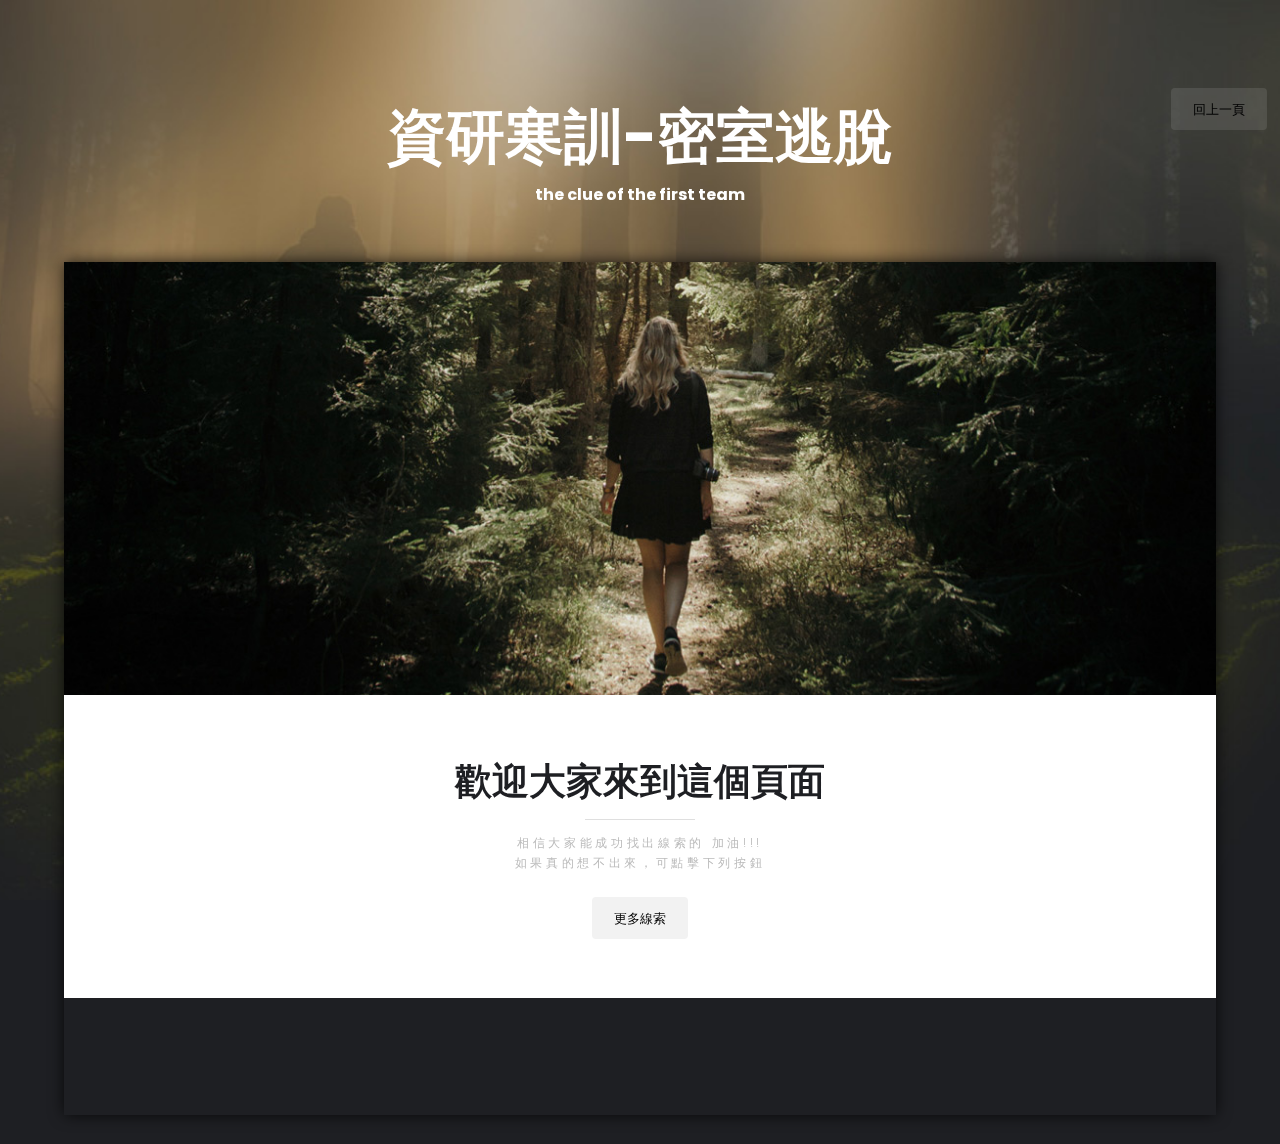
==== commit a360d3f9: "first commit" ====
--- a/Clue/clue-1.html
+++ b/Clue/clue-1.html
@@ -18,9 +18,9 @@
 		<!-- Header -->
 			<header id="header">
 				<div class="logo">
-                    <a href="#">資研寒訓-密室逃脫 
+                    <a href="#">資研寒訓-密室逃脫</a>
                         <br><br>
-                        <span>the clue of the first team</span></a>
+                    <span><a href="#"><div class="underheader">the clue of the first team</div></a></span>
                 </div>
 			</header>
 
@@ -35,75 +35,46 @@
 							<img src="images/pic02.jpg" alt="" />
 						</div>
 						<header class="special">
-							<h2>Fringilla Fermentum Tellus</h2>
-							<p>vehicula urna sed justo bibendum</p>
-						</header>
-						<div class="content">
-							<p>Curabitur eget semper ante. Morbi eleifend ultricies est, a blandit diam vehicula vel. Vestibulum porttitor nisi quis viverra hendrerit. Suspendisse vel volutpat nibh, vel elementum lacus. Maecenas commodo pulvinar dui, at cursus metus imperdiet vel. Vestibulum et efficitur urna. Duis velit nulla, interdum sed felis sit amet, facilisis auctor nunc. Cras luctus urna at risus feugiat scelerisque nec sed diam. </p>
-							<p>Nunc fringilla metus odio, at rutrum augue tristique vel. Nulla ac tellus a neque ullamcorper porta a vitae ipsum. Morbi est sapien, hendrerit quis mi in, aliquam bibendum orci. Vestibulum imperdiet nibh vitae maximus posuere. Aenean sit amet nibh feugiat, condimentum tellus eu, malesuada nunc. Mauris ac pulvinar turpis, sit amet pharetra est. Ut bibendum justo condimentum, vehicula ex vel, venenatis libero. Etiam vehicula urna sed justo bibendum, ac lacinia nunc pulvinar. Integer nec velit orci. Vestibulum pellentesque varius dapibus. Morbi ullamcorper augue est, sed luctus orci fermentum dictum. Nunc tincidunt, nisl consequat convallis viverra, metus nisl ultricies dui, vitae dapibus ligula urna sit amet nibh. Duis ut venenatis enim.</p>
-						</div>
+							<h2>歡迎大家來到這個頁面</h2>
+							<p>相信大家能成功找出線索的  加油!!!</p>
+                            <p>如果真的想不出來，可點擊下列按鈕</p>
+                        <br>
+                    <button id="clue">更多線索</button>
+                        </header>
 					</section>
 
 				<!-- Two -->
 					<section id="two" class="wrapper style2">
-						<header>
-							<h2>Vestibulum Convallis</h2>
-							<p>vehicula urna sed justo bibendum</p>
-						</header>
 						<div class="content">
 							<div class="gallery">
 								<div>
+                                    <div class="hide-1"><img src="images/%E6%9C%AA%E5%91%BD%E5%90%8D.png"/></div>
+                                    <div class="hide"><img src="images/th.jpg"/></div>
 									<div class="image fit flush">
-										<a href="images/pic03.jpg"><img src="images/pic03.jpg" alt="" /></a>
+										<a href="images/%E5%9C%96%E8%A1%A8-%E5%9C%96%E6%A1%88-%E6%91%98%E8%A6%81-%E6%97%8B%E8%BD%89-%E8%9E%BA%E6%97%8B-%E6%97%8B%E8%BD%89-%E5%9C%96%E7%A4%BA_csp32068996.jpg"><img src="images/InShot_20200128_234247093.jpg" alt="" /></a>
 									</div>
 								</div>
 								<div>
 									<div class="image fit flush">
-										<a href="images/pic01.jpg"><img src="images/pic01.jpg" alt="" /></a>
+										<a href="images/InShot_20200128_234247093.jpg"><img src="images/InShot_20200128_234428005.jpg" alt="" /></a>
 									</div>
 								</div>
 								<div>
 									<div class="image fit flush">
-										<a href="images/pic04.jpg"><img src="images/pic04.jpg" alt="" /></a>
+										<a href="images/InShot_20200128_234428005.jpg"><img src="images/InShot_20200129_205555278.jpg" alt="" /></a>
 									</div>
 								</div>
-								<div>
+                                <div>
 									<div class="image fit flush">
-										<a href="images/pic05.jpg"><img src="images/pic05.jpg" alt="" /></a>
+										<a href="images/InShot_20200129_205555278.jpg"><img src="images/%E5%9C%96%E8%A1%A8-%E5%9C%96%E6%A1%88-%E6%91%98%E8%A6%81-%E6%97%8B%E8%BD%89-%E8%9E%BA%E6%97%8B-%E6%97%8B%E8%BD%89-%E5%9C%96%E7%A4%BA_csp32068996.jpg" alt="" /></a>
 									</div>
 								</div>
 							</div>
 						</div>
 					</section>
-
-				<!-- Three -->
-					<section id="three" class="wrapper">
-						<div class="spotlight">
-							<div class="image flush"><img src="images/pic06.jpg" alt="" /></div>
-							<div class="inner">
-								<h3>Viverra Hendrerit</h3>
-								<p>Curabitur eget semper ante. Morbi eleifend ultricies est, a blandit diam vehicula vel. Vestibulum porttitor nisi quis viverra hendrerit. Suspendisse vel volutpat nibh, vel elementum lacus. Maecenas commodo pulvinar dui, at cursus metus imperdiet vel.</p>
-							</div>
-						</div>
-						<div class="spotlight alt">
-							<div class="image flush"><img src="images/pic07.jpg" alt="" /></div>
-							<div  class="inner">
-								<h3>Curabitur Eget</h3>
-								<p>Curabitur eget semper ante. Morbi eleifend ultricies est, a blandit diam vehicula vel. Vestibulum porttitor nisi quis viverra hendrerit. Suspendisse vel volutpat nibh, vel elementum lacus. Maecenas commodo pulvinar dui, at cursus metus imperdiet vel.</p>
-							</div>
-						</div>
-						<div class="spotlight">
-							<div class="image flush"><img src="images/pic08.jpg" alt="" /></div>
-							<div class="inner">
-								<h3>Morbi Eleifend</h3>
-								<p>Curabitur eget semper ante. Morbi eleifend ultricies est, a blandit diam vehicula vel. Vestibulum porttitor nisi quis viverra hendrerit. Suspendisse vel volutpat nibh, vel elementum lacus. Maecenas commodo pulvinar dui, at cursus metus imperdiet vel.</p>
-							</div>
-						</div>
-					</section>
-
-				</div>
-			</section>
-
+                </div>
+        </section>
+        
 		<!-- Scripts -->
 			<script src="assets/js/jquery.min.js"></script>
 			<script src="assets/js/jquery.poptrox.min.js"></script>
@@ -112,6 +83,7 @@
 			<script src="assets/js/main.js"></script>
             <script src="assets/js/Caesar.js"></script>
             <script src="assets/js/button.js"></script>
+            <script src="assets/js/clue1_button.js"></script>
 
 	</body>
 </html>--- a/Clue/assets/css/main.css
+++ b/Clue/assets/css/main.css
@@ -1696,7 +1696,7 @@
 		}
 
 	h2 {
-		font-size: 1.75rem;
+		font-size: 2.5rem;
 	}
 
 	h3 {
@@ -2968,6 +2968,7 @@
 			}
 
 			#header > .logo span {
+                text-align: center;
 				font-weight: 300;
 				font-size: 1rem;
 				display: block;
@@ -3176,7 +3177,7 @@
 		}
 
 .top{
-    top: 0;
+    top: -8em;
     left: 0;
     width: 100%;
     height: 5%;
@@ -3186,5 +3187,51 @@
 }
 
 #return{
-    margin: 0 10px 0 0;
+    margin: 0 1em 0 0;
+    background-color: rgba(255,255,255,0.1);
+}
+
+.underheader{
+    text-align: center;
+    font-size: 16px;
+}
+
+.hide{
+    position: absolute;
+    z-index: -2;
+    -webkit-flex-shrink: 1;
+    flex-shrink: 1;
+    flex-grow: 0;
+    -webkit-flex-grow: 0;
+    width: 100%;
+    min-width: 100%;
+    float: none;
+    margin: 0;
+    padding: 0;
+    border: 0;
+    font-size: 100%;
+    font: inherit;
+    vertical-align: baseline;
+}
+
+.hide-1{
+    position: absolute;
+    z-index: -1;
+    -webkit-flex-shrink: 1;
+    flex-shrink: 1;
+    flex-grow: 0;
+    -webkit-flex-grow: 0;
+    width: 100%;
+    min-width: 100%;
+    float: none;
+    margin: 0;
+    padding: 0;
+    border: 0;
+    font-size: 100%;
+    font: inherit;
+    vertical-align: baseline;
+}
+
+#id{
+    
 }